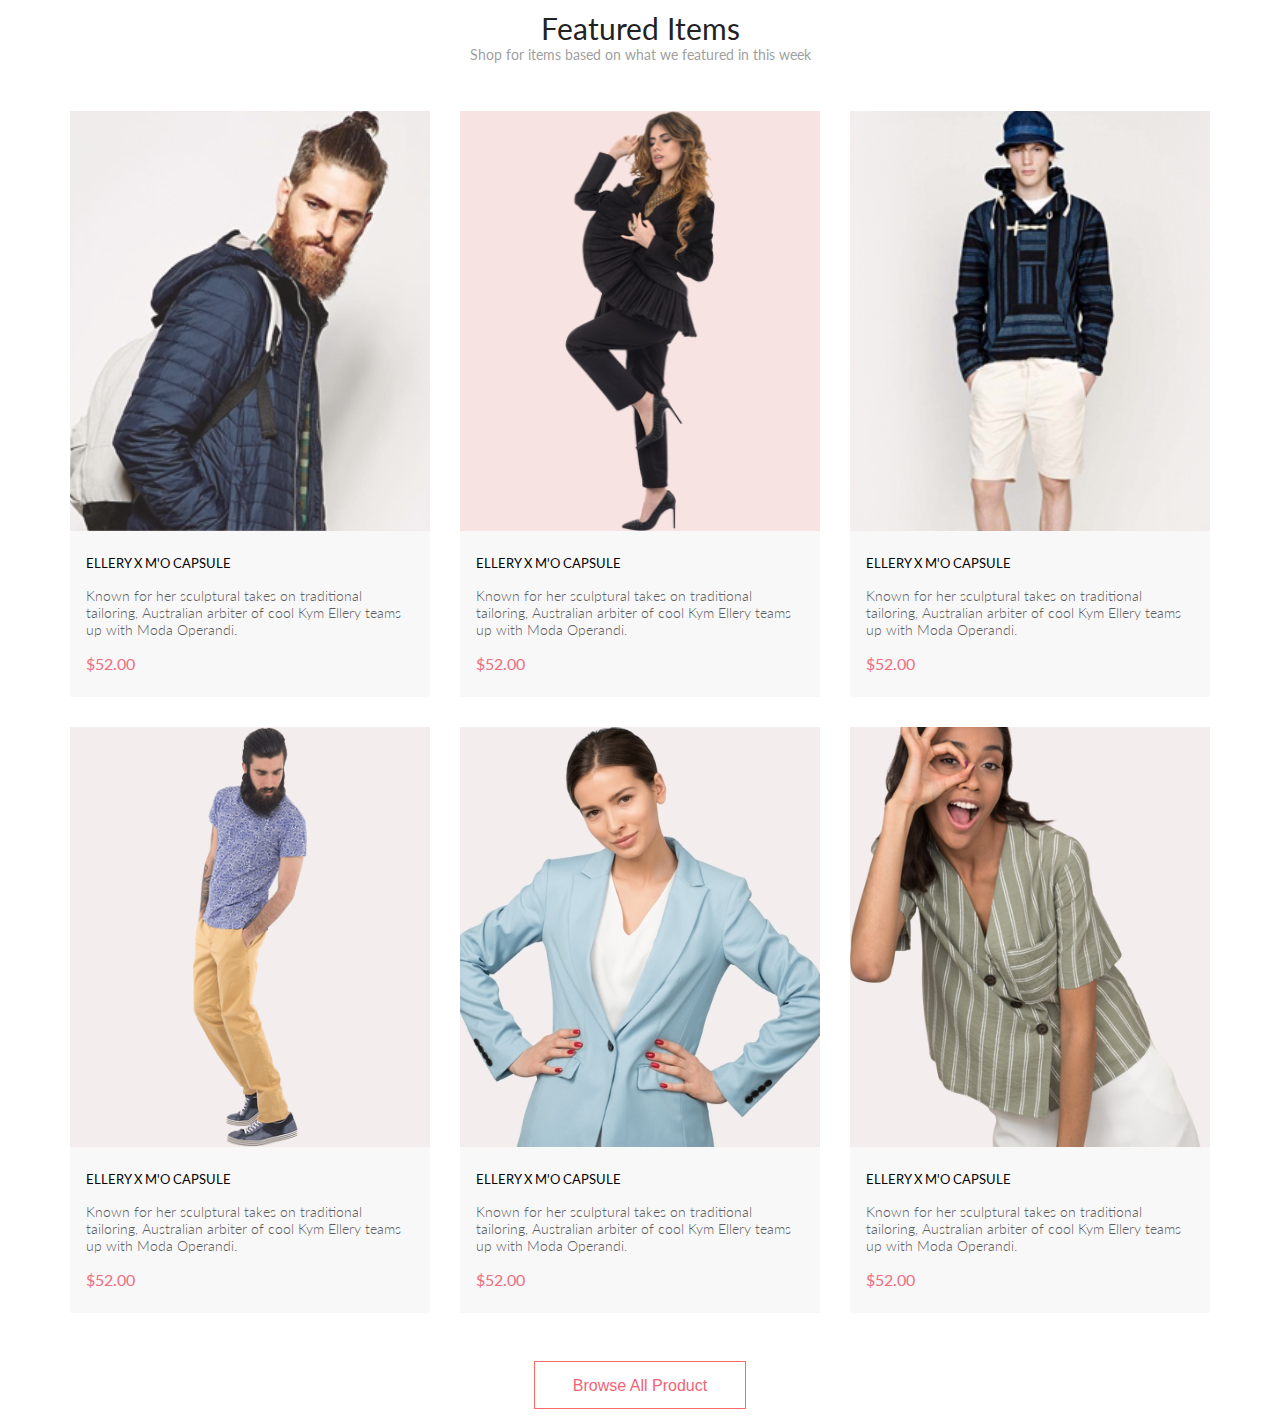
==== gb-js-2_hw06/index.html @ 33a47309 "Add homework 6" ====
<!DOCTYPE html>
<html lang="en">

<head>
  <meta charset="UTF-8">
  <meta name="viewport" content="width=device-width, initial-scale=1.0">
  <title>Document</title>
  <link rel="shortcut icon" href="#" type="image/x-icon">
  <link rel="stylesheet" href="style.css">
  <link rel="preconnect" href="https://fonts.googleapis.com">
  <link rel="preconnect" href="https://fonts.gstatic.com" crossorigin>
  <link href="https://fonts.googleapis.com/css2?family=Lato:wght@300;400;600&display=swap" rel="stylesheet">
  <script src="data.js"></script>
</head>

<body>
  <div class="featured-items">
    <h1 class="title">Featured Items</h1>
    <div class="subtitle">Shop for items based on what we featured in this week</div>
    <div class="products"></div>
    <button class="browse-button">Browse All Product</button>
  </div>

  <script>
    'use strict';

    function getCurrencyFormatWithSymbol(currencyCode) {
      return {
        style: 'currency',
        currency: currencyCode,
        currencyDisplay: 'symbol',
      }
    }
    const content = document.querySelector('.products');
    const data = JSON.parse(dataProducts);
    data.forEach((item) => {
      const div = document.createElement('div');
      div.classList.add('item');

      const itemImg = document.createElement('div');
      itemImg.classList.add('item__img');
      div.append(itemImg);

      const img = document.createElement('img');
      img.classList.add('item__img-img');
      img.src = item.image_url;
      img.alt = `${item.title} ${item.image_url})`;
      itemImg.append(img);

      const imgHover = document.createElement('div');
      imgHover.classList.add('item__img-hover');
      itemImg.append(imgHover);

      itemImg.addEventListener('mouseover', () => {
        imgHover.style.visibility = 'visible';
      });

      itemImg.addEventListener('mouseout', () => {
        imgHover.style.visibility = 'hidden';
      });

      const imgCart = document.createElement('div');
      imgCart.classList.add('item__img-cart');
      imgHover.append(imgCart);

      const imgCart__icon = document.createElement('img');
      imgCart__icon.src = 'img/cart.svg';
      imgCart__icon.alt = 'Add to Cart';
      imgCart.append(imgCart__icon);

      const imgCart__text = document.createElement('div');
      imgCart.classList.add('item__img-cart__text');
      imgCart__text.textContent = 'Add to Cart';
      imgCart.append(imgCart__text);

      const itemContent = document.createElement('div');
      itemContent.classList.add('item__content');
      div.append(itemContent);

      const itemContentTitle = document.createElement('div');
      itemContentTitle.classList.add('item__content__title');
      itemContentTitle.textContent = `${item.brand} ${item.title}`;
      itemContent.append(itemContentTitle);

      const itemContentDesc = document.createElement('div');
      itemContentDesc.classList.add('item__content__desc');
      itemContentDesc.textContent = item.desc;
      itemContent.append(itemContentDesc);

      const itemContentPrice = document.createElement('div');
      itemContentPrice.classList.add('item__content__price');
      itemContentPrice.textContent =
        `${Intl.NumberFormat(navigator.language, {
          style: 'currency',
          currency: item.currency,
        }).format(item.price)}`;
      itemContent.append(itemContentPrice);

      content.append(div);
    });

  </script>
</body>

</html>
---- gb-js-2_hw06/style.css ----
* {
  margin: 0;
  padding: 0;
}

body {
  font-family: Lato;
}

.featured-items {
  display: flex;
  flex-flow: column wrap;
  justify-content: center;
  align-items: center;
  margin-top: 10px;
  margin-bottom: 10px;
}

.title {
  color: rgb(34, 34, 34);
  font-size: 30px;
  font-weight: 400;
  line-height: 36px;
  text-align: left;
}

.subtitle {
  color: rgb(159, 159, 159);
  font-family: Lato;
  font-size: 14px;
  font-weight: 400;
  line-height: 17px;
  text-align: left;
}

.products {
  display: flex;
  flex-flow: row wrap;
  justify-content: center;
  align-items: center;
  padding: 48px 0;
  gap: 30px;
}

.item {
  width: 360px;
  height: 586px;
  background: rgb(248, 248, 248);
}

.item__img {
  position: relative;
  display: flex;
  justify-content: center;
  height: 420px;
  background: rgb(247, 228, 226);
}

.item__img-hover {
  position: absolute;
  display: flex;
  visibility: hidden;
  background: rgba(58, 56, 56, 0.86);
  justify-content: center;
  align-items: center;
  width: 100%;
  height: 100%;
}

.item__img-cart {
  width: 138px;
  height: 43px;
  border: 1px solid rgb(255, 255, 255);
  display: flex;
  justify-content: space-around;
  align-items: center;
}

.item__img-cart:hover {
  font-weight: 600;
  border-width: 2px;
  cursor: pointer;
}

.item__img-cart__text {
  color: rgb(255, 255, 255);
  font-size: 14px;
  font-weight: 400;
  line-height: 17px;
}

.item__content {
  display: flex;
  flex-direction: column;
  justify-content: space-between;
  align-items: flex-start;
  padding: 24px 16px;
  gap: 16px;
}

.item__content__title {
  color: rgb(0, 0, 0);
  font-size: 13px;
  font-weight: 400;
  line-height: 16px;
}

.item__content__desc {
  color: rgb(93, 93, 93);
  font-size: 14px;
  font-weight: 300;
  line-height: 17px;
}

.item__content__price {
  color: rgb(241, 109, 127);
  font-size: 16px;
  font-weight: 400;
  line-height: 19px;
}

.browse-button {
  width: 212px;
  height: 48px;
  border: 1px solid rgb(255, 106, 106);
  background: none;
  color: rgb(242, 99, 118);
  font-size: 16px;
  font-weight: 400;
  line-height: 19px;
  text-align: center;
}

.browse-button:hover {
  background: rgb(241, 109, 127);
  color: rgb(255, 255, 255);
  cursor: pointer;
}
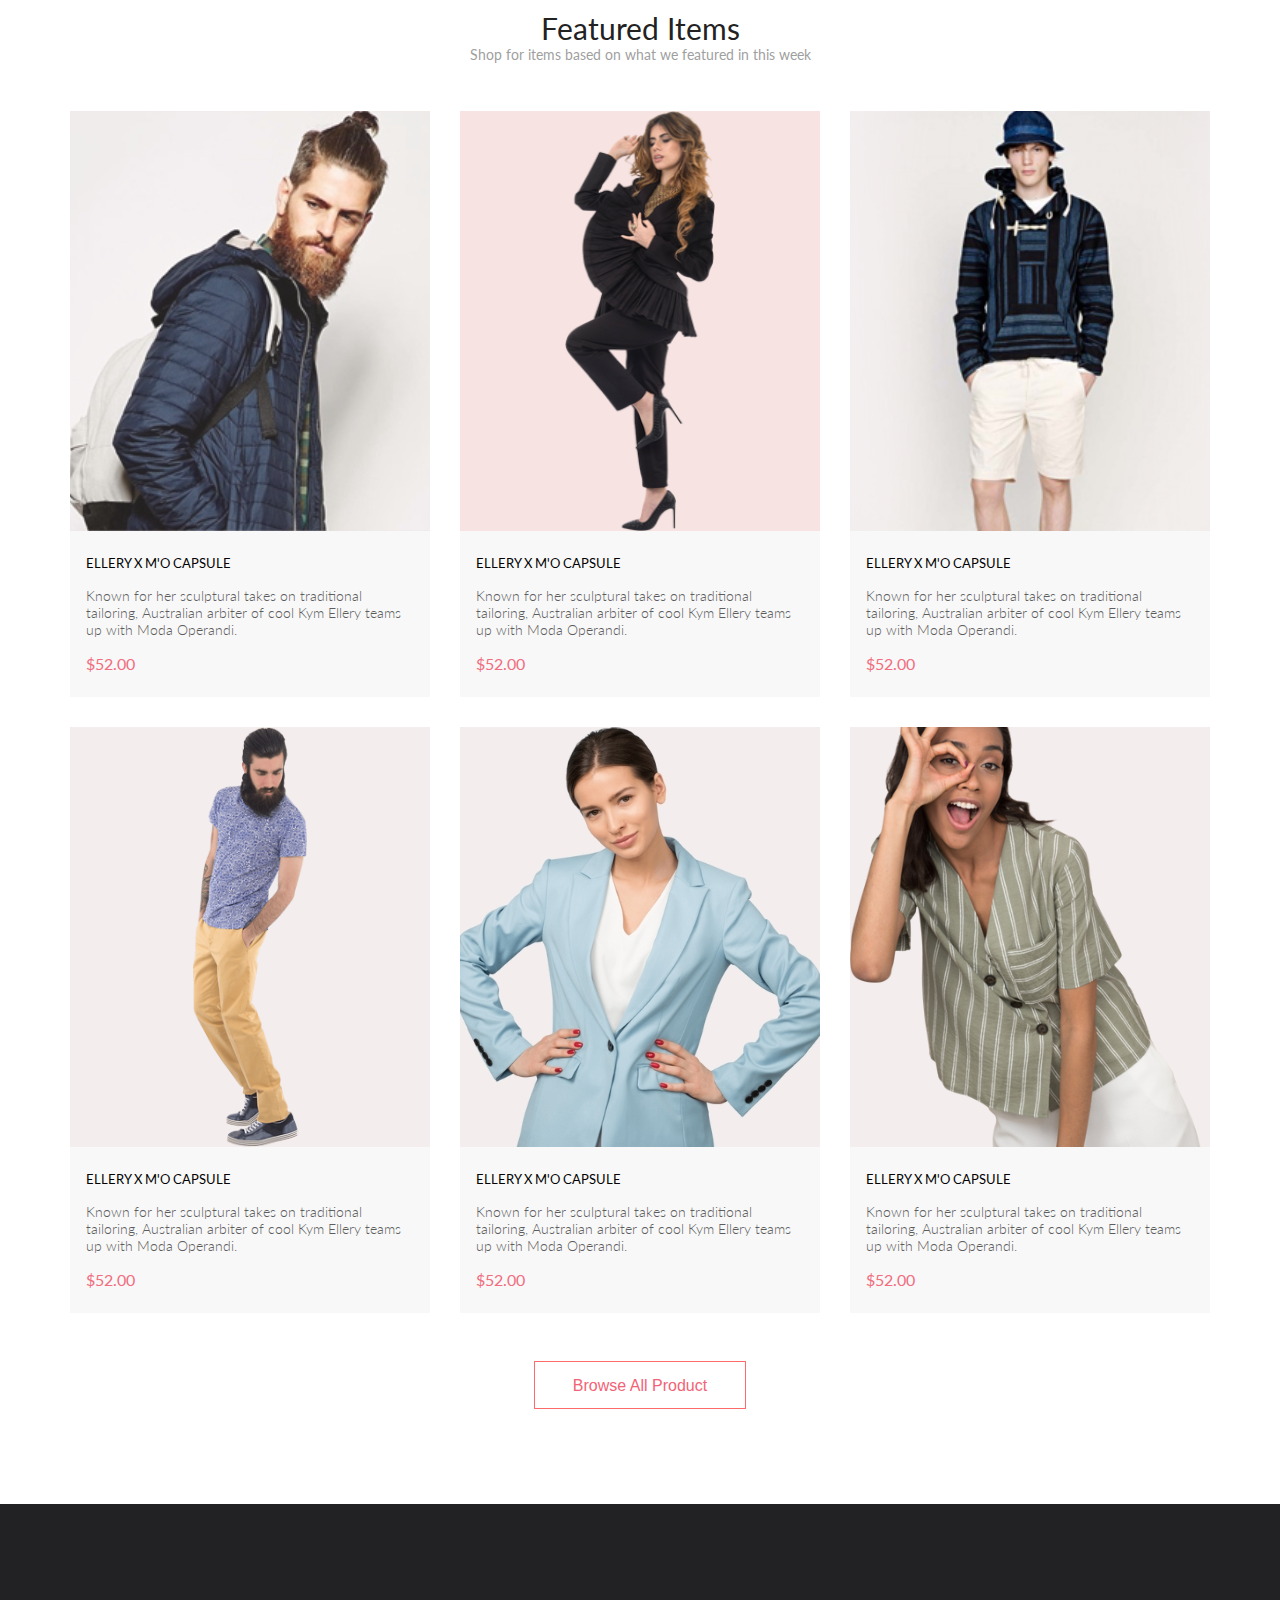
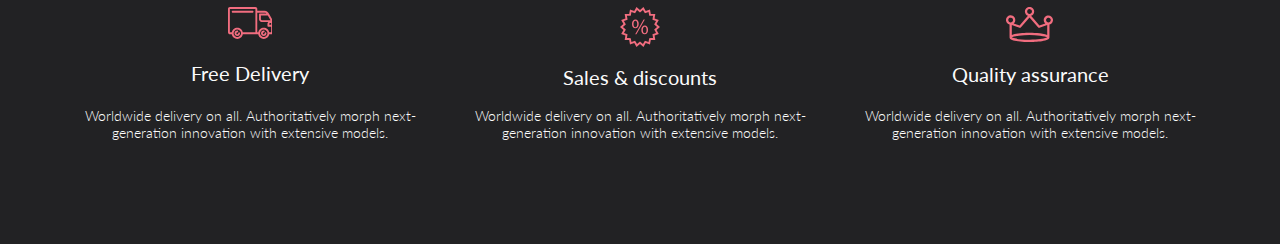
==== commit 8b8459a2: "Add homework 7" ====
--- a/gb-js-2_hw06/index.html
+++ b/gb-js-2_hw06/index.html
@@ -21,19 +21,60 @@
     <button class="browse-button">Browse All Product</button>
   </div>
 
+  <div class="info-block">
+    <div class="info-content-area">
+      <div class="info-content-block">
+        <svg width="44.989014" height="31.934570" viewBox="0 0 44.989 31.9346" fill="none"
+          xmlns="http://www.w3.org/2000/svg" xmlns:xlink="http://www.w3.org/1999/xlink">
+          <path id="Forma 1"
+            d="M30.2581 27.2429L14.781 27.2429C14.5737 28.5509 13.9067 29.742 12.8997 30.6021C11.8926 31.4621 10.6118 31.9346 9.2876 31.9346C7.96313 31.9346 6.68237 31.4621 5.67529 30.6021C4.66821 29.742 4.00122 28.5509 3.79395 27.2429L1.85693 27.2429C1.3623 27.2397 0.888916 27.0404 0.540771 26.6887C0.192627 26.3371 -0.00195312 25.8618 0 25.3669L0 1.87695C-0.00219727 1.38196 0.192139 0.906342 0.540283 0.554443C0.888428 0.202545 1.36206 0.00317383 1.85693 0L27.408 0C27.9028 0.00317383 28.3762 0.202515 28.7244 0.554443C29.0723 0.906372 29.2664 1.38205 29.2639 1.87695L29.2639 3.78198L36.385 3.78198C36.4653 3.78165 36.5454 3.79208 36.623 3.81299C38.9231 4.013 40.0801 5.21289 41.3 7.2749L44.8591 13.3689C44.9438 13.5135 44.9888 13.6782 44.989 13.8459L44.989 26.304C44.99 26.5515 44.8928 26.7892 44.7188 26.9651C44.5444 27.141 44.3076 27.2406 44.0601 27.2419L41.2461 27.2419C41.0388 28.5499 40.3718 29.741 39.3647 30.6011C38.3577 31.4611 37.0769 31.9336 35.7524 31.9336C34.4282 31.9336 33.1475 31.4611 32.1404 30.6011C31.1333 29.741 30.4663 28.5499 30.259 27.2419L30.2581 27.2429ZM32.0361 26.304C32.0439 27.0369 32.2686 27.7511 32.6814 28.3567C33.0942 28.9623 33.6772 29.4322 34.3567 29.7073C35.0361 29.9824 35.7817 30.0503 36.4995 29.9026C37.2175 29.7548 37.8757 29.398 38.3914 28.877C38.907 28.3559 39.2568 27.6941 39.3972 26.9746C39.5374 26.2551 39.4617 25.5103 39.1794 24.8337C38.8975 24.1572 38.4214 23.5794 37.8115 23.1729C37.2017 22.7663 36.4851 22.5491 35.752 22.5488C34.7617 22.5552 33.8142 22.9543 33.1177 23.6582C32.4209 24.3622 32.032 25.3136 32.0361 26.304ZM5.57202 26.304C5.57983 27.0369 5.80444 27.7511 6.21729 28.3567C6.63037 28.9623 7.21313 29.4322 7.89258 29.7073C8.57202 29.9824 9.31763 30.0503 10.0356 29.9026C10.7537 29.7548 11.4119 29.398 11.9275 28.877C12.4429 28.3559 12.793 27.6941 12.9331 26.9746C13.0735 26.2551 12.9978 25.5103 12.7156 24.8337C12.4333 24.1572 11.9573 23.5794 11.3474 23.1729C10.7375 22.7663 10.021 22.5491 9.28809 22.5488C8.29761 22.5549 7.34985 22.9537 6.65308 23.6577C5.95605 24.3617 5.56714 25.3134 5.57104 26.304L5.57202 26.304ZM41.2441 25.366L43.1301 25.366L43.1301 19.7478L40.394 19.7478C40.2715 19.7473 40.1501 19.7227 40.0371 19.6753C39.9241 19.6279 39.8213 19.5586 39.7351 19.4714C39.6489 19.3843 39.5806 19.281 39.5342 19.1675C39.4878 19.054 39.4644 18.9324 39.4651 18.8098L39.4651 16.9629C39.4648 16.2422 39.7402 15.5488 40.2351 15.0249L33.856 15.0249C33.7788 15.0248 33.7019 15.015 33.627 14.9958C32.9224 14.933 32.2668 14.6081 31.79 14.0852C31.3135 13.5623 31.0505 12.8794 31.053 12.1719L31.053 7.47192C31.0522 7.34927 31.0759 7.22757 31.1223 7.11401C31.1685 7.00046 31.2368 6.89725 31.323 6.81006C31.4094 6.72287 31.512 6.6535 31.625 6.60596C31.738 6.55841 31.8594 6.5336 31.9819 6.53296L38.4651 6.53296C38.1206 6.21429 37.7134 5.97122 37.2693 5.81982C36.8252 5.66843 36.3542 5.61188 35.887 5.65381L29.2639 5.65381L29.2639 25.3618L30.2581 25.3618C30.4653 24.0538 31.1323 22.8627 32.1394 22.0027C33.1465 21.1426 34.4272 20.6702 35.7515 20.6702C37.0759 20.6702 38.3567 21.1426 39.3638 22.0027C40.3706 22.8627 41.0378 24.0538 41.2451 25.3618L41.2441 25.366ZM14.78 25.366L27.407 25.366L27.407 1.87598L1.85693 1.87598L1.85693 25.366L3.79395 25.366C4.00122 24.058 4.66821 22.8666 5.67529 22.0066C6.68237 21.1465 7.96313 20.6741 9.2876 20.6741C10.6118 20.6741 11.8926 21.1465 12.8997 22.0066C13.9067 22.8666 14.5737 24.058 14.781 25.366L14.78 25.366ZM41.322 16.9658L41.322 17.875L43.1301 17.875L43.1301 16.0278L42.251 16.0278C42.0042 16.0294 41.7681 16.1288 41.594 16.304C41.4202 16.4792 41.3228 16.716 41.323 16.9629L41.322 16.9658ZM32.9089 12.1738C32.908 12.4263 33.0071 12.6691 33.1846 12.8486C33.3621 13.0282 33.6035 13.13 33.856 13.1318C33.9199 13.1317 33.9836 13.1384 34.0461 13.1519L42.571 13.1519L39.8049 8.41602L32.905 8.41602L32.9089 12.1738ZM33.002 26.3059C32.999 25.5733 33.2869 24.8695 33.8022 24.3489C34.3176 23.8283 35.0186 23.5333 35.751 23.5288C35.9998 23.5288 36.2383 23.6278 36.4143 23.8037C36.5901 23.9796 36.689 24.218 36.689 24.4668C36.689 24.7156 36.5901 24.9542 36.4143 25.1301C36.2383 25.306 35.9998 25.4048 35.751 25.4048C35.5728 25.4032 35.3979 25.4548 35.2488 25.5527C35.0999 25.6507 34.9832 25.7905 34.9138 25.9548C34.8445 26.1191 34.8254 26.3005 34.8594 26.4756C34.8931 26.6507 34.9783 26.8118 35.1038 26.9385C35.2292 27.0651 35.3896 27.1516 35.5645 27.187C35.7393 27.2224 35.9207 27.2051 36.0854 27.1372C36.2505 27.0693 36.3916 26.9538 36.4907 26.8057C36.5901 26.6575 36.6431 26.4833 36.6431 26.3049C36.6431 26.0587 36.7407 25.8226 36.915 25.6484C37.0891 25.4743 37.3252 25.3765 37.5715 25.3765C37.8179 25.3765 38.054 25.4743 38.228 25.6484C38.4021 25.8226 38.5 26.0587 38.5 26.3049C38.5 27.0343 38.2102 27.7338 37.6946 28.2495C37.179 28.7652 36.4792 29.0549 35.75 29.0549C35.0208 29.0549 34.3213 28.7652 33.8054 28.2495C33.2898 27.7338 33 27.0343 33 26.3049L33.002 26.3059ZM6.53809 26.3059C6.53516 25.5733 6.823 24.8695 7.33838 24.3489C7.85376 23.8283 8.55444 23.5333 9.28711 23.5288C9.53589 23.5288 9.77441 23.6278 9.9502 23.8037C10.1262 23.9796 10.2251 24.218 10.2251 24.4668C10.2251 24.7156 10.1262 24.9542 9.9502 25.1301C9.77441 25.306 9.53589 25.4048 9.28711 25.4048C9.10864 25.4032 8.93384 25.4548 8.78491 25.5527C8.63574 25.6507 8.51929 25.7905 8.44995 25.9548C8.38062 26.1191 8.36157 26.3005 8.39526 26.4756C8.4292 26.6507 8.51416 26.8118 8.63989 26.9385C8.76538 27.0651 8.92578 27.1516 9.10059 27.187C9.27539 27.2224 9.45654 27.2051 9.62158 27.1372C9.78638 27.0693 9.92749 26.9538 10.0269 26.8057C10.126 26.6575 10.179 26.4833 10.179 26.3049C10.179 26.0587 10.2769 25.8226 10.4509 25.6484C10.625 25.4743 10.8613 25.3765 11.1074 25.3765C11.3538 25.3765 11.5898 25.4743 11.7642 25.6484C11.9382 25.8226 12.0361 26.0587 12.0361 26.3049C12.0361 27.0343 11.7463 27.7338 11.2305 28.2495C10.7148 28.7652 10.0154 29.0549 9.28613 29.0549C8.55664 29.0549 7.85718 28.7652 7.34155 28.2495C6.82568 27.7338 6.53613 27.0343 6.53613 26.3049L6.53809 26.3059ZM4.67993 5.65991C4.43115 5.65991 4.19263 5.56116 4.01685 5.38525C3.84082 5.20935 3.74194 4.9707 3.74194 4.72192C3.74194 4.47314 3.84082 4.2345 4.01685 4.05859C4.19263 3.88269 4.43115 3.78394 4.67993 3.78394L24.5801 3.78394C24.8289 3.78394 25.0674 3.88269 25.2434 4.05859C25.4192 4.2345 25.5181 4.47314 25.5181 4.72192C25.5181 4.9707 25.4192 5.20935 25.2434 5.38525C25.0674 5.56116 24.8289 5.65991 24.5801 5.65991L4.67993 5.65991Z"
+            fill="#F16D7F" fill-opacity="1.000000" fill-rule="nonzero" />
+        </svg>
+
+        <div class="info-title">Free Delivery</div>
+        <div class="info-text">Worldwide delivery on all. Authoritatively morph next-generation innovation with
+          extensive models.</div>
+      </div>
+
+      <div class="info-content-block">
+        <svg width="39.985962" height="39.923828" viewBox="0 0 39.986 39.9238" fill="none"
+          xmlns="http://www.w3.org/2000/svg" xmlns:xlink="http://www.w3.org/1999/xlink">
+          <path id="Forma 1"
+            d="M19.994 37.0239L16.5231 39.9238L14.235 36.0039L9.995 37.5159L9.17297 33.0359L4.68005 32.991L5.41199 28.491L1.20398 26.8909L3.41394 22.925L0 19.96L3.41199 16.9929L1.20203 13.0278L5.41101 11.428L4.67798 6.93286L9.172 6.88892L9.99402 2.40894L14.234 3.91992L16.522 0L19.993 2.8999L23.464 0L25.7531 3.9209L29.993 2.40894L30.8141 6.88989L35.308 6.93481L34.576 11.4299L38.7841 13.03L36.574 16.9958L39.986 19.9609L36.574 22.928L38.7831 26.894L34.574 28.4939L35.307 32.988L30.812 33.033L29.9911 37.5139L25.7531 36.0029L23.464 39.9229L19.994 37.0239ZM21.2001 35.541L22.9611 37.012L24.1219 35.022L24.9139 33.666L26.382 34.189L28.5331 34.957L28.9501 32.6838L29.235 31.1289L30.796 31.113L33.078 31.092L32.7059 28.8098L32.452 27.25L33.911 26.696L36.045 25.8828L34.9249 23.873L34.1591 22.498L35.3419 21.4709L37.076 19.9609L35.343 18.4609L34.16 17.4319L34.926 16.0559L36.047 14.0449L33.913 13.2339L32.454 12.6809L32.709 11.1208L33.0809 8.83984L30.799 8.81689L29.239 8.80103L28.954 7.24683L28.538 4.97388L26.386 5.74097L24.9181 6.26392L24.125 4.90698L22.963 2.91699L21.201 4.38794L19.996 5.39282L18.791 4.38794L17.03 2.91699L15.869 4.90601L15.077 6.26294L13.608 5.73999L11.458 4.97192L11.0399 7.24585L10.755 8.80005L9.19495 8.81592L6.91394 8.83789L7.28601 11.1199L7.53992 12.678L6.08093 13.2329L3.94592 14.0439L5.06702 16.0549L5.83301 17.4299L4.65002 18.459L2.91602 19.967L4.64905 21.4739L5.83191 22.5029L5.06604 23.8779L3.94495 25.8879L6.078 26.698L7.53796 27.2529L7.28308 28.812L6.91199 31.0959L9.19299 31.1189L10.7531 31.135L11.038 32.6899L11.455 34.9619L13.6071 34.1948L15.076 33.6719L15.868 35.0288L17.03 37.019L18.791 35.5479L19.996 34.543L21.2001 35.541ZM21.318 23.02C21.318 20.093 22.8829 18.4648 24.777 18.4648C26.783 18.4648 28.077 20.0279 28.077 22.7949C28.077 25.8539 26.4919 27.3718 24.662 27.3718C22.8829 27.3718 21.338 25.922 21.318 23.02ZM22.839 22.9319C22.816 24.7829 23.521 26.1899 24.7111 26.1899C25.988 26.1899 26.5609 24.8049 26.5609 22.8899C26.5609 21.1249 26.054 19.6528 24.7111 19.6528C23.5 19.6488 22.839 21.1029 22.839 22.9309L22.839 22.9319ZM15.194 27.332L23.609 12.613L24.8419 12.613L16.427 27.332L15.194 27.332ZM11.979 16.99C11.979 14.09 13.542 12.458 15.437 12.458C17.437 12.458 18.7631 14.022 18.7631 16.79C18.7631 19.8481 17.177 21.365 15.327 21.365C13.5441 21.365 12 19.915 11.979 16.991L11.979 16.99ZM13.521 16.9238C13.4771 18.7748 14.162 20.1809 15.371 20.1829C16.6479 20.1829 17.2211 18.7988 17.2211 16.8828C17.2211 15.1168 16.714 13.645 15.371 13.645C14.162 13.642 13.521 15.092 13.521 16.925L13.521 16.9238Z"
+            fill="#F16D7F" fill-opacity="1.000000" fill-rule="nonzero" />
+        </svg>
+
+        <div class="info-title">Sales & discounts</div>
+        <div class="info-text">Worldwide delivery on all. Authoritatively morph next-generation innovation with
+          extensive models.</div>
+      </div>
+
+      <div class="info-content-block">
+        <svg width="47.022949" height="34.926758" viewBox="0 0 47.0229 34.9268" fill="none"
+          xmlns="http://www.w3.org/2000/svg" xmlns:xlink="http://www.w3.org/1999/xlink">
+          <path id="Forma 1"
+            d="M42.3743 8.53564C41.1578 8.52335 39.9862 8.9935 39.1155 9.84302C38.2449 10.6925 37.746 11.8522 37.7283 13.0686C37.7314 13.7086 37.8724 14.3405 38.1416 14.9211C38.4109 15.5018 38.802 16.0176 39.2883 16.4336L33.4283 18.4888L25.0894 8.80566C25.9846 8.50693 26.7644 7.93646 27.3201 7.17358C27.8757 6.41071 28.1797 5.49332 28.1893 4.54956C28.1642 3.33432 27.6637 2.17743 26.7953 1.3269C25.927 0.476379 24.7599 0 23.5443 0C22.3289 0 21.1617 0.476379 20.2933 1.3269C19.425 2.17743 18.9246 3.33432 18.8993 4.54956C18.9091 5.48395 19.2067 6.39273 19.7515 7.15186C20.2964 7.91098 21.0621 8.48367 21.9443 8.79175L13.5923 18.4917L7.73438 16.4368C8.22046 16.0206 8.61121 15.5045 8.88 14.9238C9.14893 14.3432 9.28955 13.7116 9.29236 13.0718C9.31543 12.195 9.08984 11.3297 8.64172 10.5757C8.19373 9.82172 7.54138 9.2099 6.76025 8.81104C5.97925 8.41217 5.1012 8.2424 4.22766 8.32153C3.35425 8.40067 2.521 8.72556 1.82422 9.2583C1.12756 9.79105 0.595825 10.5101 0.290527 11.3323C-0.0146484 12.1545 -0.0810547 13.0462 0.0991211 13.9045C0.279419 14.7629 0.698853 15.5526 1.30896 16.1826C1.91919 16.8126 2.69531 17.2571 3.54736 17.4646L3.54736 29.7556C3.55481 29.8376 3.57153 29.9184 3.59729 29.9966C3.56445 30.1233 3.54773 30.2538 3.54736 30.3848C3.54736 34.7968 21.4663 34.9268 23.5093 34.9268C25.5524 34.9268 43.4713 34.7978 43.4713 30.3848C43.4706 30.2539 43.4537 30.1234 43.4213 29.9966C43.449 29.9189 43.4658 29.8379 43.4713 29.7556L43.4713 17.4646C44.5703 17.2244 45.54 16.5828 46.1907 15.6653C46.8414 14.7478 47.1262 13.6204 46.9895 12.5039C46.8528 11.3874 46.3043 10.3621 45.4514 9.62866C44.5986 8.89526 43.5027 8.50653 42.3783 8.53857L42.3743 8.53564ZM21.1553 4.55176C21.1438 4.07755 21.2739 3.61063 21.5289 3.21069C21.7841 2.81076 22.1525 2.49591 22.5873 2.3064C23.0222 2.11688 23.5037 2.06131 23.9702 2.14673C24.4369 2.23215 24.8674 2.45462 25.2069 2.78589C25.5465 3.11716 25.7795 3.54199 25.8763 4.00635C25.9733 4.4707 25.9296 4.95346 25.7507 5.39282C25.572 5.83218 25.2664 6.20831 24.8728 6.47314C24.4794 6.73798 24.0157 6.87949 23.5414 6.87964C22.9167 6.88605 22.3148 6.64481 21.8676 6.2085C21.4204 5.77219 21.1643 5.17645 21.1553 4.55176ZM13.5653 20.8276C13.7823 20.9026 14.0167 20.9113 14.2385 20.8525C14.4604 20.7938 14.6599 20.6701 14.8113 20.4976L23.5114 10.3977L32.2113 20.4976C32.3625 20.6702 32.5618 20.7938 32.7834 20.8528C33.0052 20.9117 33.2394 20.9034 33.4563 20.8286L41.2144 18.1038L41.2144 28.0408C36.3295 25.9188 25.1053 25.8406 23.5143 25.8406C21.9233 25.8406 10.6954 25.9198 5.81433 28.0408L5.81433 18.1038L13.5653 20.8276ZM23.5083 32.7166C14.8083 32.7166 9.2594 31.7057 6.95129 30.8547C6.60022 30.7373 6.26453 30.578 5.95129 30.3806C6.67334 29.8596 9.01245 29.1487 12.9174 28.6487C19.9528 27.844 27.0569 27.844 34.0923 28.6487C37.9923 29.1487 40.3374 29.8596 41.0574 30.3806C40.7468 30.5794 40.4125 30.7388 40.0624 30.8547C37.7604 31.7037 32.2163 32.7166 23.5083 32.7166ZM2.26135 13.0686C2.25024 12.5945 2.38074 12.1279 2.63599 11.7283C2.89136 11.3286 3.26001 11.0139 3.69482 10.8247C4.12976 10.6355 4.61108 10.5801 5.07751 10.6658C5.54407 10.7514 5.97449 10.9743 6.31372 11.3057C6.65308 11.637 6.88586 12.0618 6.98254 12.5261C7.07935 12.9904 7.0354 13.4731 6.85657 13.9124C6.67773 14.3516 6.37207 14.7277 5.97852 14.9924C5.58508 15.2572 5.1217 15.3986 4.64734 15.3987C4.02222 15.4054 3.41992 15.1638 2.97253 14.7271C2.52527 14.2903 2.26953 13.6938 2.26135 13.0686ZM42.3743 15.3987C41.9164 15.3875 41.4719 15.2414 41.0964 14.9788C40.7211 14.7162 40.4314 14.3488 40.2638 13.9224C40.0962 13.496 40.0581 13.0297 40.1542 12.5818C40.2504 12.1339 40.4764 11.7241 40.8042 11.4041C41.1321 11.084 41.5469 10.8677 41.9969 10.7822C42.4471 10.6968 42.9124 10.7459 43.3346 10.9236C43.757 11.1013 44.1174 11.3997 44.371 11.7812C44.6246 12.1628 44.7601 12.6105 44.7604 13.0686C44.7517 13.6935 44.4957 14.2896 44.0485 14.7261C43.6013 15.1626 42.9993 15.4041 42.3743 15.3977L42.3743 15.3987Z"
+            fill="#F16D7F" fill-opacity="1.000000" fill-rule="nonzero" />
+        </svg>
+
+        <div class="info-title">Quality assurance</div>
+        <div class="info-text">Worldwide delivery on all. Authoritatively morph next-generation innovation with
+          extensive models.</div>
+      </div>
+    </div>
+  </div>
+
+  <div class="cart-items">
+    <h2 class="cart-items__title">Cart Items</h2>
+    <div class="cart-items__content"></div>
+  </div>
+
   <script>
     'use strict';
 
-    function getCurrencyFormatWithSymbol(currencyCode) {
-      return {
-        style: 'currency',
-        currency: currencyCode,
-        currencyDisplay: 'symbol',
-      }
-    }
-    const content = document.querySelector('.products');
-    const data = JSON.parse(dataProducts);
-    data.forEach((item) => {
+    const productsBlock = document.querySelector('.products');
+    const productsData = JSON.parse(dataProducts);
+    productsData.forEach((item) => {
       const div = document.createElement('div');
       div.classList.add('item');
 
@@ -42,13 +83,13 @@
       div.append(itemImg);
 
       const img = document.createElement('img');
-      img.classList.add('item__img-img');
       img.src = item.image_url;
       img.alt = `${item.title} ${item.image_url})`;
       itemImg.append(img);
 
       const imgHover = document.createElement('div');
       imgHover.classList.add('item__img-hover');
+      imgHover.setAttribute('data-id', item.id);
       itemImg.append(imgHover);
 
       itemImg.addEventListener('mouseover', () => {
@@ -60,18 +101,19 @@
       });
 
       const imgCart = document.createElement('div');
-      imgCart.classList.add('item__img-cart');
+      imgCart.classList.add('cart', 'item__img-cart');
       imgHover.append(imgCart);
 
-      const imgCart__icon = document.createElement('img');
-      imgCart__icon.src = 'img/cart.svg';
-      imgCart__icon.alt = 'Add to Cart';
-      imgCart.append(imgCart__icon);
-
-      const imgCart__text = document.createElement('div');
-      imgCart.classList.add('item__img-cart__text');
-      imgCart__text.textContent = 'Add to Cart';
-      imgCart.append(imgCart__text);
+      const imgCartIcon = document.createElement('img');
+      imgCartIcon.classList.add('cart', 'item__img-cart__icon');
+      imgCartIcon.src = 'img/cart.svg';
+      imgCartIcon.alt = 'Add to Cart';
+      imgCart.append(imgCartIcon);
+
+      const imgCartText = document.createElement('div');
+      imgCartText.classList.add('cart', 'item__img-cart__text');
+      imgCartText.textContent = 'Add to Cart';
+      imgCart.append(imgCartText);
 
       const itemContent = document.createElement('div');
       itemContent.classList.add('item__content');
@@ -96,7 +138,114 @@
         }).format(item.price)}`;
       itemContent.append(itemContentPrice);
 
-      content.append(div);
+      productsBlock.append(div);
+    });
+
+    const cartItemsBlock = document.querySelector('.cart-items');
+    const cartItems = cartItemsBlock.querySelector('.cart-items__content');
+
+    productsBlock.addEventListener('click', (event) => {
+      const target = event.target;
+      if (target.classList.contains('cart')) {
+        const product = productsData.find((item) => item.id == target.closest('.item__img-hover').dataset.id);
+
+        let cartItemCard = cartItems.querySelector(`[data-id="${product.id}"]`);
+        if (cartItemCard) {
+          cartItemCard.querySelector('.cart-items__product-quantity').value++;
+          return;
+        }
+
+        cartItemsBlock.style.display = 'flex';
+
+        cartItemCard = document.createElement('div');
+        cartItemCard.classList.add('cart-items__product-card');
+        cartItemCard.setAttribute('data-id', product.id);
+        cartItems.append(cartItemCard);
+
+        const cartItem = document.createElement('div');
+        cartItem.classList.add('cart-items__product');
+        cartItemCard.append(cartItem);
+
+        const cartImage = document.createElement('div');
+        cartImage.classList.add('cart-items__product-img');
+        cartItem.append(cartImage);
+
+        const img = document.createElement('img');
+        img.src = product.image_url;
+        img.alt = `${product.title} ${product.image_url})`;
+        cartImage.append(img);
+
+        const cartProductInfo = document.createElement('div');
+        cartProductInfo.classList.add('cart-items__product-info');
+        cartItem.append(cartProductInfo);
+
+        const cartTitle = document.createElement('div');
+        cartTitle.classList.add('cart-items__product-title');
+        cartTitle.textContent = `${product.brand} ${product.title}`;
+        cartProductInfo.append(cartTitle);
+
+        const cartProductDetails = document.createElement('div');
+        cartProductDetails.classList.add('cart-items__product-details');
+        cartProductInfo.append(cartProductDetails);
+
+        const cartPriceTitle = document.createElement('p');
+        cartPriceTitle.textContent = 'Price: ';
+        cartProductDetails.append(cartPriceTitle);
+
+        const cartPrice = document.createElement('span');
+        cartPrice.classList.add('cart-items__product-price');
+        cartPrice.textContent =
+          `${Intl.NumberFormat(navigator.language, {
+            style: 'currency',
+            currency: product.currency,
+          }).format(product.price)}`;
+        cartPriceTitle.append(cartPrice);
+
+        const cartColor = document.createElement('p');
+        cartColor.textContent = 'Color: ';
+        cartProductDetails.append(cartColor);
+
+        const cartColorValue = document.createElement('span');
+        cartColorValue.textContent = product.color;
+        cartColor.append(cartColorValue);
+
+        const cartSize = document.createElement('p');
+        cartSize.textContent = 'Size: ';
+        cartProductDetails.append(cartSize);
+
+        const cartSizeValue = document.createElement('span');
+        cartSizeValue.textContent = product.size;
+        cartSize.append(cartSizeValue);
+
+        const cartQuantity = document.createElement('label');
+        cartQuantity.textContent = 'Quantity: ';
+        cartProductDetails.append(cartQuantity);
+
+        const cartQuantityInput = document.createElement('input');
+        cartQuantityInput.classList.add('cart-items__product-quantity');
+        cartQuantityInput.type = 'number';
+        cartQuantityInput.min = '1';
+        cartQuantityInput.value = '1';
+        cartQuantity.append(cartQuantityInput);
+
+        const cartCloseButton = document.createElement('img');
+        cartCloseButton.classList.add('cart-items__close-button');
+        cartCloseButton.src = 'img/close-btn.svg';
+        cartCloseButton.alt = 'Remove from cart';
+        cartItemCard.append(cartCloseButton);
+
+        console.log(product);
+      }
+    });
+
+    cartItemsBlock.addEventListener('click', (event) => {
+      const target = event.target;
+      if (target.classList.contains('cart-items__close-button')) {
+        target.closest('.cart-items__product-card').remove();
+        if (cartItems.children.length < 1) {
+          cartItemsBlock.style.display = 'none';
+        }
+      }
     });
 
   </script>
--- a/gb-js-2_hw06/style.css
+++ b/gb-js-2_hw06/style.css
@@ -13,7 +13,7 @@
   justify-content: center;
   align-items: center;
   margin-top: 10px;
-  margin-bottom: 10px;
+  margin-bottom: 95px;
 }
 
 .title {
@@ -30,7 +30,7 @@
   font-size: 14px;
   font-weight: 400;
   line-height: 17px;
-  text-align: left;
+  text-align: center;
 }
 
 .products {
@@ -38,8 +38,9 @@
   flex-flow: row wrap;
   justify-content: center;
   align-items: center;
-  padding: 48px 0;
-  gap: 30px;
+  padding: 48px 5px;
+  gap: 30px;
+  max-width: 1200px;
 }
 
 .item {
@@ -136,3 +137,162 @@
   color: rgb(255, 255, 255);
   cursor: pointer;
 }
+
+.info-block {
+  display: flex;
+  justify-content: center;
+  width: 100%;
+  min-width: 370px !important;
+  min-height: 340px;
+  background: rgb(34, 34, 36);
+}
+
+.info-content-area {
+  display: flex;
+  flex-wrap: wrap;
+  justify-content: center;
+  align-items: center;
+  margin: 48px 0px;
+  max-width: 1140px;
+  gap: 30px;
+}
+
+.info-content-block {
+  display: flex;
+  flex-direction: column;
+  justify-content: space-between;
+  align-items: center;
+  gap: 16px;
+  width: 360px;
+  height: 134px;
+}
+
+.info-title {
+  color: rgb(251, 251, 251);
+  font-size: 19.96px;
+  font-weight: 400;
+  line-height: 24px;
+  text-align: left;
+}
+
+.info-text {
+  color: rgb(251, 251, 251);
+  font-size: 13.97px;
+  font-weight: 300;
+  line-height: 17px;
+  text-align: center;
+}
+
+@media (max-width: 1139px) {
+  .info-content-area {
+    flex-direction: column;
+    gap: 48px;
+  }
+}
+
+.cart-items {
+  display: none;
+  flex-direction: column;
+  justify-content: center;
+  align-items: center;
+  width: 100%;
+  min-width: 370px !important;
+  margin: 96px 0;
+  gap: 52px;
+}
+
+.cart-items__title {
+  color: rgb(34, 34, 34);
+  font-size: 30px;
+  font-weight: 400;
+  line-height: 36px;
+}
+
+.cart-items__content {
+  display: flex;
+  flex-direction: column;
+  justify-content: center;
+  align-items: flex-start;
+  max-width: auto;
+  gap: 40px;
+  margin: 12px;
+}
+
+.cart-items__product-card {
+  display: flex;
+  align-items: flex-start;
+  max-width: 652px;
+  gap: 30px;
+  box-shadow: 0px 4px 4px 0px rgba(0, 0, 0, 0.25);
+
+}
+
+.cart-items__product {
+  display: flex;
+  flex-wrap: wrap;
+  justify-content: center;
+  align-items: flex-start;
+  gap: 30px;
+}
+
+.cart-items__product-img {
+  display: flex;
+  justify-content: center;
+  width: 262px;
+  height: 306px;
+  background: rgb(247, 228, 226);
+}
+
+.cart-items__product-info {
+  display: flex;
+  flex-direction: column;
+  margin-top: 22px;
+  width: 262px;
+  height: 222px;
+  gap: 42px;
+}
+
+.cart-items__product-title {
+  color: rgb(34, 34, 34);
+  font-size: 24px;
+  font-weight: 400;
+  line-height: 29px;
+  text-align: left;
+}
+
+.cart-items__product-details {
+  width: 166px;
+  height: 122px;
+  font-size: 22px;
+  font-weight: 400;
+  line-height: 26px;
+  text-align: left;
+  color: rgb(87, 87, 87);
+}
+
+.cart-items__product-details span {
+  color: rgb(111, 110, 110);
+}
+
+.cart-items__product-price {
+  color: rgb(239, 91, 112) !important;
+}
+
+.cart-items__product-quantity {
+  width: 44px;
+  border: 1px solid rgb(234, 234, 234);
+  color: rgb(101, 101, 101);
+  font-size: 18px;
+  font-weight: 400;
+  line-height: 22px;
+  text-align: center;
+}
+
+.cart-items__close-button {
+  margin-top: 28px;
+  margin-right: 22px;
+}
+
+.cart-items__close-button:hover {
+  cursor: pointer;
+}
